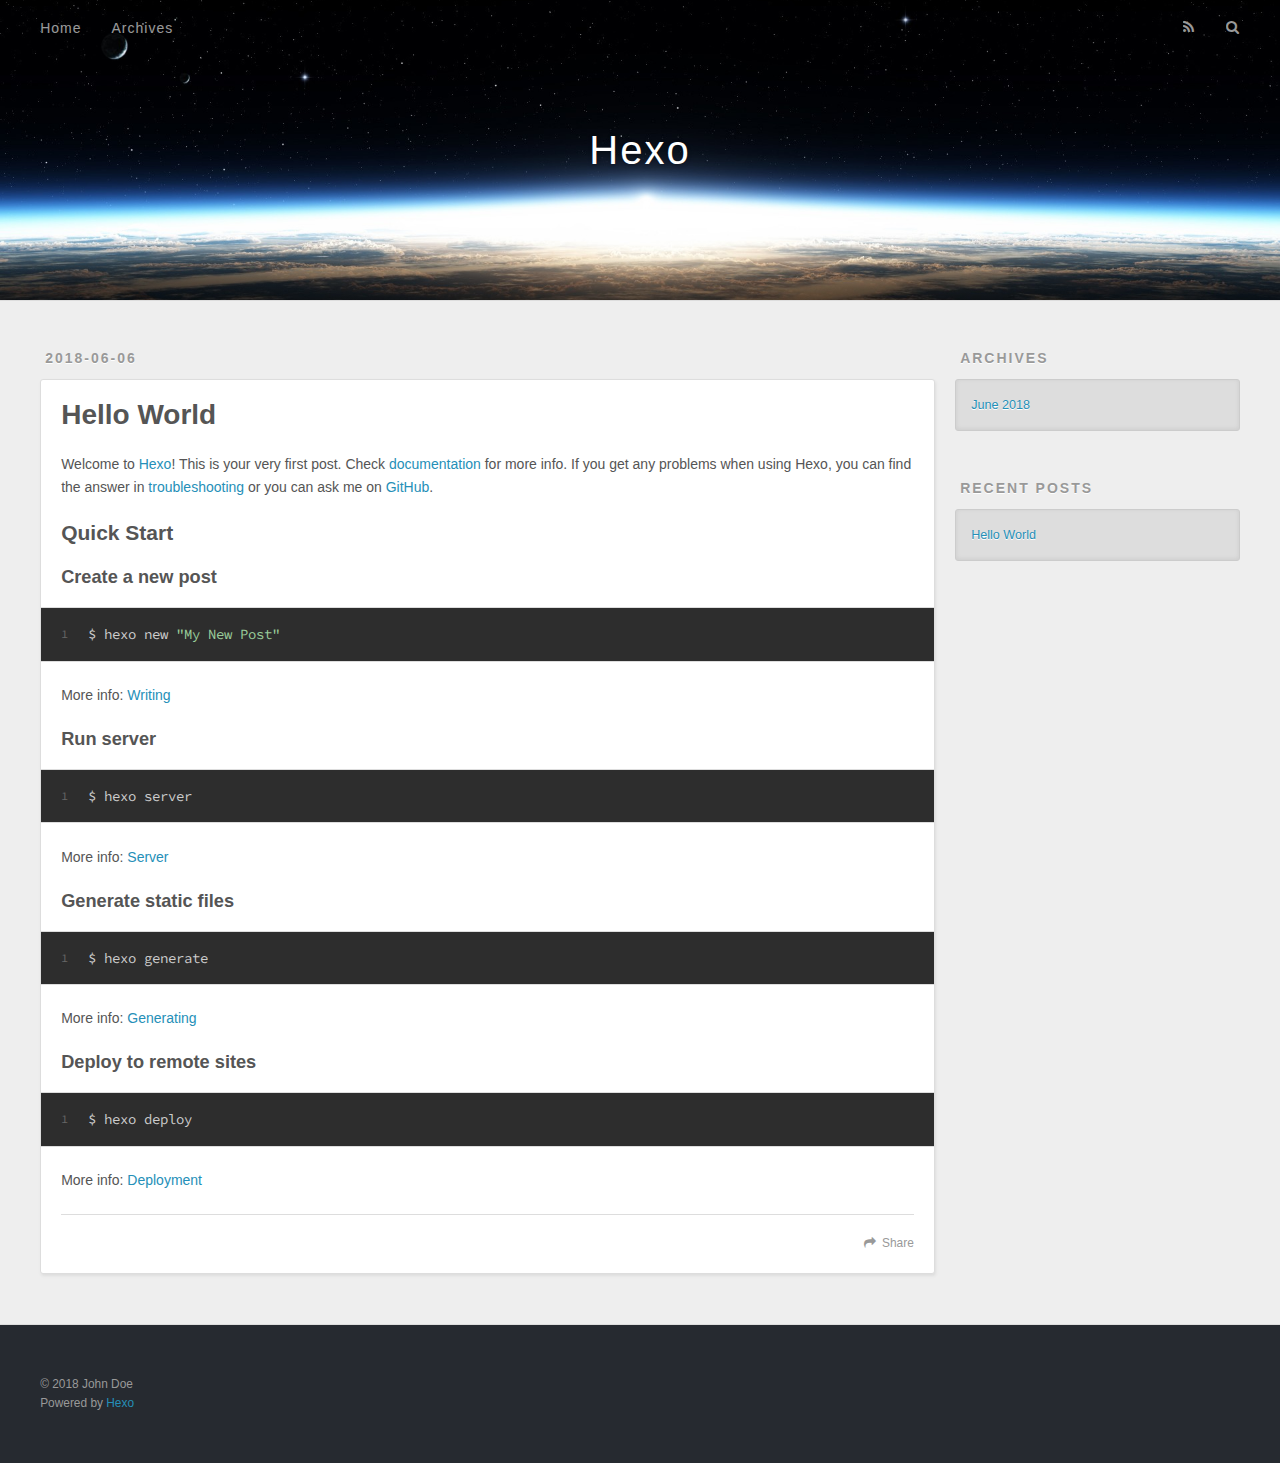
==== index.html @ 7f2c2af8 "Site updated: 2018-06-06 21:54:25" ====
<!DOCTYPE html>
<html>
<head>
  <meta charset="utf-8">
  

  
  <title>Hexo</title>
  <meta name="viewport" content="width=device-width, initial-scale=1, maximum-scale=1">
  <meta property="og:type" content="website">
<meta property="og:title" content="Hexo">
<meta property="og:url" content="http://yoursite.com/index.html">
<meta property="og:site_name" content="Hexo">
<meta property="og:locale" content="default">
<meta name="twitter:card" content="summary">
<meta name="twitter:title" content="Hexo">
  
    <link rel="alternate" href="/atom.xml" title="Hexo" type="application/atom+xml">
  
  
    <link rel="icon" href="/favicon.png">
  
  
    <link href="//fonts.googleapis.com/css?family=Source+Code+Pro" rel="stylesheet" type="text/css">
  
  <link rel="stylesheet" href="/css/style.css">
</head>

<body>
  <div id="container">
    <div id="wrap">
      <header id="header">
  <div id="banner"></div>
  <div id="header-outer" class="outer">
    <div id="header-title" class="inner">
      <h1 id="logo-wrap">
        <a href="/" id="logo">Hexo</a>
      </h1>
      
    </div>
    <div id="header-inner" class="inner">
      <nav id="main-nav">
        <a id="main-nav-toggle" class="nav-icon"></a>
        
          <a class="main-nav-link" href="/">Home</a>
        
          <a class="main-nav-link" href="/archives">Archives</a>
        
      </nav>
      <nav id="sub-nav">
        
          <a id="nav-rss-link" class="nav-icon" href="/atom.xml" title="RSS Feed"></a>
        
        <a id="nav-search-btn" class="nav-icon" title="Search"></a>
      </nav>
      <div id="search-form-wrap">
        <form action="//google.com/search" method="get" accept-charset="UTF-8" class="search-form"><input type="search" name="q" class="search-form-input" placeholder="Search"><button type="submit" class="search-form-submit">&#xF002;</button><input type="hidden" name="sitesearch" value="http://yoursite.com"></form>
      </div>
    </div>
  </div>
</header>
      <div class="outer">
        <section id="main">
  
    <article id="post-hello-world" class="article article-type-post" itemscope itemprop="blogPost">
  <div class="article-meta">
    <a href="/2018/06/06/hello-world/" class="article-date">
  <time datetime="2018-06-06T12:05:52.194Z" itemprop="datePublished">2018-06-06</time>
</a>
    
  </div>
  <div class="article-inner">
    
    
      <header class="article-header">
        
  
    <h1 itemprop="name">
      <a class="article-title" href="/2018/06/06/hello-world/">Hello World</a>
    </h1>
  

      </header>
    
    <div class="article-entry" itemprop="articleBody">
      
        <p>Welcome to <a href="https://hexo.io/" target="_blank" rel="noopener">Hexo</a>! This is your very first post. Check <a href="https://hexo.io/docs/" target="_blank" rel="noopener">documentation</a> for more info. If you get any problems when using Hexo, you can find the answer in <a href="https://hexo.io/docs/troubleshooting.html" target="_blank" rel="noopener">troubleshooting</a> or you can ask me on <a href="https://github.com/hexojs/hexo/issues" target="_blank" rel="noopener">GitHub</a>.</p>
<h2 id="Quick-Start"><a href="#Quick-Start" class="headerlink" title="Quick Start"></a>Quick Start</h2><h3 id="Create-a-new-post"><a href="#Create-a-new-post" class="headerlink" title="Create a new post"></a>Create a new post</h3><figure class="highlight bash"><table><tr><td class="gutter"><pre><span class="line">1</span><br></pre></td><td class="code"><pre><span class="line">$ hexo new <span class="string">"My New Post"</span></span><br></pre></td></tr></table></figure>
<p>More info: <a href="https://hexo.io/docs/writing.html" target="_blank" rel="noopener">Writing</a></p>
<h3 id="Run-server"><a href="#Run-server" class="headerlink" title="Run server"></a>Run server</h3><figure class="highlight bash"><table><tr><td class="gutter"><pre><span class="line">1</span><br></pre></td><td class="code"><pre><span class="line">$ hexo server</span><br></pre></td></tr></table></figure>
<p>More info: <a href="https://hexo.io/docs/server.html" target="_blank" rel="noopener">Server</a></p>
<h3 id="Generate-static-files"><a href="#Generate-static-files" class="headerlink" title="Generate static files"></a>Generate static files</h3><figure class="highlight bash"><table><tr><td class="gutter"><pre><span class="line">1</span><br></pre></td><td class="code"><pre><span class="line">$ hexo generate</span><br></pre></td></tr></table></figure>
<p>More info: <a href="https://hexo.io/docs/generating.html" target="_blank" rel="noopener">Generating</a></p>
<h3 id="Deploy-to-remote-sites"><a href="#Deploy-to-remote-sites" class="headerlink" title="Deploy to remote sites"></a>Deploy to remote sites</h3><figure class="highlight bash"><table><tr><td class="gutter"><pre><span class="line">1</span><br></pre></td><td class="code"><pre><span class="line">$ hexo deploy</span><br></pre></td></tr></table></figure>
<p>More info: <a href="https://hexo.io/docs/deployment.html" target="_blank" rel="noopener">Deployment</a></p>

      
    </div>
    <footer class="article-footer">
      <a data-url="http://yoursite.com/2018/06/06/hello-world/" data-id="cji36cm100000dwvizi2bdu7g" class="article-share-link">Share</a>
      
      
    </footer>
  </div>
  
</article>


  


</section>
        
          <aside id="sidebar">
  
    

  
    

  
    
  
    
  <div class="widget-wrap">
    <h3 class="widget-title">Archives</h3>
    <div class="widget">
      <ul class="archive-list"><li class="archive-list-item"><a class="archive-list-link" href="/archives/2018/06/">June 2018</a></li></ul>
    </div>
  </div>


  
    
  <div class="widget-wrap">
    <h3 class="widget-title">Recent Posts</h3>
    <div class="widget">
      <ul>
        
          <li>
            <a href="/2018/06/06/hello-world/">Hello World</a>
          </li>
        
      </ul>
    </div>
  </div>

  
</aside>
        
      </div>
      <footer id="footer">
  
  <div class="outer">
    <div id="footer-info" class="inner">
      &copy; 2018 John Doe<br>
      Powered by <a href="http://hexo.io/" target="_blank">Hexo</a>
    </div>
  </div>
</footer>
    </div>
    <nav id="mobile-nav">
  
    <a href="/" class="mobile-nav-link">Home</a>
  
    <a href="/archives" class="mobile-nav-link">Archives</a>
  
</nav>
    

<script src="//ajax.googleapis.com/ajax/libs/jquery/2.0.3/jquery.min.js"></script>


  <link rel="stylesheet" href="/fancybox/jquery.fancybox.css">
  <script src="/fancybox/jquery.fancybox.pack.js"></script>


<script src="/js/script.js"></script>



  </div>
</body>
</html>
---- css/style.css ----
body {
  width: 100%;
}
body:before,
body:after {
  content: "";
  display: table;
}
body:after {
  clear: both;
}
html,
body,
div,
span,
applet,
object,
iframe,
h1,
h2,
h3,
h4,
h5,
h6,
p,
blockquote,
pre,
a,
abbr,
acronym,
address,
big,
cite,
code,
del,
dfn,
em,
img,
ins,
kbd,
q,
s,
samp,
small,
strike,
strong,
sub,
sup,
tt,
var,
dl,
dt,
dd,
ol,
ul,
li,
fieldset,
form,
label,
legend,
table,
caption,
tbody,
tfoot,
thead,
tr,
th,
td {
  margin: 0;
  padding: 0;
  border: 0;
  outline: 0;
  font-weight: inherit;
  font-style: inherit;
  font-family: inherit;
  font-size: 100%;
  vertical-align: baseline;
}
body {
  line-height: 1;
  color: #000;
  background: #fff;
}
ol,
ul {
  list-style: none;
}
table {
  border-collapse: separate;
  border-spacing: 0;
  vertical-align: middle;
}
caption,
th,
td {
  text-align: left;
  font-weight: normal;
  vertical-align: middle;
}
a img {
  border: none;
}
input,
button {
  margin: 0;
  padding: 0;
}
input::-moz-focus-inner,
button::-moz-focus-inner {
  border: 0;
  padding: 0;
}
@font-face {
  font-family: FontAwesome;
  font-style: normal;
  font-weight: normal;
  src: url("fonts/fontawesome-webfont.eot?v=#4.0.3");
  src: url("fonts/fontawesome-webfont.eot?#iefix&v=#4.0.3") format("embedded-opentype"), url("fonts/fontawesome-webfont.woff?v=#4.0.3") format("woff"), url("fonts/fontawesome-webfont.ttf?v=#4.0.3") format("truetype"), url("fonts/fontawesome-webfont.svg#fontawesomeregular?v=#4.0.3") format("svg");
}
html,
body,
#container {
  height: 100%;
}
body {
  background: #eee;
  font: 14px -apple-system, BlinkMacSystemFont, "Segoe UI", "Roboto", "Oxygen", "Ubuntu", "Cantarell", "Fira Sans", "Droid Sans", "Helvetica Neue", sans-serif;
  -webkit-text-size-adjust: 100%;
}
.outer {
  max-width: 1220px;
  margin: 0 auto;
  padding: 0 20px;
}
.outer:before,
.outer:after {
  content: "";
  display: table;
}
.outer:after {
  clear: both;
}
.inner {
  display: inline;
  float: left;
  width: 98.3333333333333%;
  margin: 0 0.8333333333333%;
}
.left,
.alignleft {
  float: left;
}
.right,
.alignright {
  float: right;
}
.clear {
  clear: both;
}
#container {
  position: relative;
}
.mobile-nav-on {
  overflow: hidden;
}
#wrap {
  height: 100%;
  width: 100%;
  position: absolute;
  top: 0;
  left: 0;
  -webkit-transition: 0.2s ease-out;
  -moz-transition: 0.2s ease-out;
  -ms-transition: 0.2s ease-out;
  transition: 0.2s ease-out;
  z-index: 1;
  background: #eee;
}
.mobile-nav-on #wrap {
  left: 280px;
}
@media screen and (min-width: 768px) {
  #main {
    display: inline;
    float: left;
    width: 73.3333333333333%;
    margin: 0 0.8333333333333%;
  }
}
.article-date,
.article-category-link,
.archive-year,
.widget-title {
  text-decoration: none;
  text-transform: uppercase;
  letter-spacing: 2px;
  color: #999;
  margin-bottom: 1em;
  margin-left: 5px;
  line-height: 1em;
  text-shadow: 0 1px #fff;
  font-weight: bold;
}
.article-inner,
.archive-article-inner {
  background: #fff;
  -webkit-box-shadow: 1px 2px 3px #ddd;
  box-shadow: 1px 2px 3px #ddd;
  border: 1px solid #ddd;
  border-radius: 3px;
}
.article-entry h1,
.widget h1 {
  font-size: 2em;
}
.article-entry h2,
.widget h2 {
  font-size: 1.5em;
}
.article-entry h3,
.widget h3 {
  font-size: 1.3em;
}
.article-entry h4,
.widget h4 {
  font-size: 1.2em;
}
.article-entry h5,
.widget h5 {
  font-size: 1em;
}
.article-entry h6,
.widget h6 {
  font-size: 1em;
  color: #999;
}
.article-entry hr,
.widget hr {
  border: 1px dashed #ddd;
}
.article-entry strong,
.widget strong {
  font-weight: bold;
}
.article-entry em,
.widget em,
.article-entry cite,
.widget cite {
  font-style: italic;
}
.article-entry sup,
.widget sup,
.article-entry sub,
.widget sub {
  font-size: 0.75em;
  line-height: 0;
  position: relative;
  vertical-align: baseline;
}
.article-entry sup,
.widget sup {
  top: -0.5em;
}
.article-entry sub,
.widget sub {
  bottom: -0.2em;
}
.article-entry small,
.widget small {
  font-size: 0.85em;
}
.article-entry acronym,
.widget acronym,
.article-entry abbr,
.widget abbr {
  border-bottom: 1px dotted;
}
.article-entry ul,
.widget ul,
.article-entry ol,
.widget ol,
.article-entry dl,
.widget dl {
  margin: 0 20px;
  line-height: 1.6em;
}
.article-entry ul ul,
.widget ul ul,
.article-entry ol ul,
.widget ol ul,
.article-entry ul ol,
.widget ul ol,
.article-entry ol ol,
.widget ol ol {
  margin-top: 0;
  margin-bottom: 0;
}
.article-entry ul,
.widget ul {
  list-style: disc;
}
.article-entry ol,
.widget ol {
  list-style: decimal;
}
.article-entry dt,
.widget dt {
  font-weight: bold;
}
#header {
  height: 300px;
  position: relative;
  border-bottom: 1px solid #ddd;
}
#header:before,
#header:after {
  content: "";
  position: absolute;
  left: 0;
  right: 0;
  height: 40px;
}
#header:before {
  top: 0;
  background: -webkit-linear-gradient(rgba(0,0,0,0.2), transparent);
  background: -moz-linear-gradient(rgba(0,0,0,0.2), transparent);
  background: -ms-linear-gradient(rgba(0,0,0,0.2), transparent);
  background: linear-gradient(rgba(0,0,0,0.2), transparent);
}
#header:after {
  bottom: 0;
  background: -webkit-linear-gradient(transparent, rgba(0,0,0,0.2));
  background: -moz-linear-gradient(transparent, rgba(0,0,0,0.2));
  background: -ms-linear-gradient(transparent, rgba(0,0,0,0.2));
  background: linear-gradient(transparent, rgba(0,0,0,0.2));
}
#header-outer {
  height: 100%;
  position: relative;
}
#header-inner {
  position: relative;
  overflow: hidden;
}
#banner {
  position: absolute;
  top: 0;
  left: 0;
  width: 100%;
  height: 100%;
  background: url("images/banner.jpg") center #000;
  -webkit-background-size: cover;
  -moz-background-size: cover;
  background-size: cover;
  z-index: -1;
}
#header-title {
  text-align: center;
  height: 40px;
  position: absolute;
  top: 50%;
  left: 0;
  margin-top: -20px;
}
#logo,
#subtitle {
  text-decoration: none;
  color: #fff;
  font-weight: 300;
  text-shadow: 0 1px 4px rgba(0,0,0,0.3);
}
#logo {
  font-size: 40px;
  line-height: 40px;
  letter-spacing: 2px;
}
#subtitle {
  font-size: 16px;
  line-height: 16px;
  letter-spacing: 1px;
}
#subtitle-wrap {
  margin-top: 16px;
}
#main-nav {
  float: left;
  margin-left: -15px;
}
.nav-icon,
.main-nav-link {
  float: left;
  color: #fff;
  opacity: 0.6;
  text-decoration: none;
  text-shadow: 0 1px rgba(0,0,0,0.2);
  -webkit-transition: opacity 0.2s;
  -moz-transition: opacity 0.2s;
  -ms-transition: opacity 0.2s;
  transition: opacity 0.2s;
  display: block;
  padding: 20px 15px;
}
.nav-icon:hover,
.main-nav-link:hover {
  opacity: 1;
}
.nav-icon {
  font-family: FontAwesome;
  text-align: center;
  font-size: 14px;
  width: 14px;
  height: 14px;
  padding: 20px 15px;
  position: relative;
  cursor: pointer;
}
.main-nav-link {
  font-weight: 300;
  letter-spacing: 1px;
}
@media screen and (max-width: 479px) {
  .main-nav-link {
    display: none;
  }
}
#main-nav-toggle {
  display: none;
}
#main-nav-toggle:before {
  content: "\f0c9";
}
@media screen and (max-width: 479px) {
  #main-nav-toggle {
    display: block;
  }
}
#sub-nav {
  float: right;
  margin-right: -15px;
}
#nav-rss-link:before {
  content: "\f09e";
}
#nav-search-btn:before {
  content: "\f002";
}
#search-form-wrap {
  position: absolute;
  top: 15px;
  width: 150px;
  height: 30px;
  right: -150px;
  opacity: 0;
  -webkit-transition: 0.2s ease-out;
  -moz-transition: 0.2s ease-out;
  -ms-transition: 0.2s ease-out;
  transition: 0.2s ease-out;
}
#search-form-wrap.on {
  opacity: 1;
  right: 0;
}
@media screen and (max-width: 479px) {
  #search-form-wrap {
    width: 100%;
    right: -100%;
  }
}
.search-form {
  position: absolute;
  top: 0;
  left: 0;
  right: 0;
  background: #fff;
  padding: 5px 15px;
  border-radius: 15px;
  -webkit-box-shadow: 0 0 10px rgba(0,0,0,0.3);
  box-shadow: 0 0 10px rgba(0,0,0,0.3);
}
.search-form-input {
  border: none;
  background: none;
  color: #555;
  width: 100%;
  font: 13px -apple-system, BlinkMacSystemFont, "Segoe UI", "Roboto", "Oxygen", "Ubuntu", "Cantarell", "Fira Sans", "Droid Sans", "Helvetica Neue", sans-serif;
  outline: none;
}
.search-form-input::-webkit-search-results-decoration,
.search-form-input::-webkit-search-cancel-button {
  -webkit-appearance: none;
}
.search-form-submit {
  position: absolute;
  top: 50%;
  right: 10px;
  margin-top: -7px;
  font: 13px FontAwesome;
  border: none;
  background: none;
  color: #bbb;
  cursor: pointer;
}
.search-form-submit:hover,
.search-form-submit:focus {
  color: #777;
}
.article {
  margin: 50px 0;
}
.article-inner {
  overflow: hidden;
}
.article-meta:before,
.article-meta:after {
  content: "";
  display: table;
}
.article-meta:after {
  clear: both;
}
.article-date {
  float: left;
}
.article-category {
  float: left;
  line-height: 1em;
  color: #ccc;
  text-shadow: 0 1px #fff;
  margin-left: 8px;
}
.article-category:before {
  content: "\2022";
}
.article-category-link {
  margin: 0 12px 1em;
}
.article-header {
  padding: 20px 20px 0;
}
.article-title {
  text-decoration: none;
  font-size: 2em;
  font-weight: bold;
  color: #555;
  line-height: 1.1em;
  -webkit-transition: color 0.2s;
  -moz-transition: color 0.2s;
  -ms-transition: color 0.2s;
  transition: color 0.2s;
}
a.article-title:hover {
  color: #258fb8;
}
.article-entry {
  color: #555;
  padding: 0 20px;
}
.article-entry:before,
.article-entry:after {
  content: "";
  display: table;
}
.article-entry:after {
  clear: both;
}
.article-entry p,
.article-entry table {
  line-height: 1.6em;
  margin: 1.6em 0;
}
.article-entry h1,
.article-entry h2,
.article-entry h3,
.article-entry h4,
.article-entry h5,
.article-entry h6 {
  font-weight: bold;
}
.article-entry h1,
.article-entry h2,
.article-entry h3,
.article-entry h4,
.article-entry h5,
.article-entry h6 {
  line-height: 1.1em;
  margin: 1.1em 0;
}
.article-entry a {
  color: #258fb8;
  text-decoration: none;
}
.article-entry a:hover {
  text-decoration: underline;
}
.article-entry ul,
.article-entry ol,
.article-entry dl {
  margin-top: 1.6em;
  margin-bottom: 1.6em;
}
.article-entry img,
.article-entry video {
  max-width: 100%;
  height: auto;
  display: block;
  margin: auto;
}
.article-entry iframe {
  border: none;
}
.article-entry table {
  width: 100%;
  border-collapse: collapse;
  border-spacing: 0;
}
.article-entry th {
  font-weight: bold;
  border-bottom: 3px solid #ddd;
  padding-bottom: 0.5em;
}
.article-entry td {
  border-bottom: 1px solid #ddd;
  padding: 10px 0;
}
.article-entry blockquote {
  font-family: Georgia, "Times New Roman", serif;
  font-size: 1.4em;
  margin: 1.6em 20px;
  text-align: center;
}
.article-entry blockquote footer {
  font-size: 14px;
  margin: 1.6em 0;
  font-family: -apple-system, BlinkMacSystemFont, "Segoe UI", "Roboto", "Oxygen", "Ubuntu", "Cantarell", "Fira Sans", "Droid Sans", "Helvetica Neue", sans-serif;
}
.article-entry blockquote footer cite:before {
  content: "—";
  padding: 0 0.5em;
}
.article-entry .pullquote {
  text-align: left;
  width: 45%;
  margin: 0;
}
.article-entry .pullquote.left {
  margin-left: 0.5em;
  margin-right: 1em;
}
.article-entry .pullquote.right {
  margin-right: 0.5em;
  margin-left: 1em;
}
.article-entry .caption {
  color: #999;
  display: block;
  font-size: 0.9em;
  margin-top: 0.5em;
  position: relative;
  text-align: center;
}
.article-entry .video-container {
  position: relative;
  padding-top: 56.25%;
  height: 0;
  overflow: hidden;
}
.article-entry .video-container iframe,
.article-entry .video-container object,
.article-entry .video-container embed {
  position: absolute;
  top: 0;
  left: 0;
  width: 100%;
  height: 100%;
  margin-top: 0;
}
.article-more-link a {
  display: inline-block;
  line-height: 1em;
  padding: 6px 15px;
  border-radius: 15px;
  background: #eee;
  color: #999;
  text-shadow: 0 1px #fff;
  text-decoration: none;
}
.article-more-link a:hover {
  background: #258fb8;
  color: #fff;
  text-decoration: none;
  text-shadow: 0 1px #1e7293;
}
.article-footer {
  font-size: 0.85em;
  line-height: 1.6em;
  border-top: 1px solid #ddd;
  padding-top: 1.6em;
  margin: 0 20px 20px;
}
.article-footer:before,
.article-footer:after {
  content: "";
  display: table;
}
.article-footer:after {
  clear: both;
}
.article-footer a {
  color: #999;
  text-decoration: none;
}
.article-footer a:hover {
  color: #555;
}
.article-tag-list-item {
  float: left;
  margin-right: 10px;
}
.article-tag-list-link:before {
  content: "#";
}
.article-comment-link {
  float: right;
}
.article-comment-link:before {
  content: "\f075";
  font-family: FontAwesome;
  padding-right: 8px;
}
.article-share-link {
  cursor: pointer;
  float: right;
  margin-left: 20px;
}
.article-share-link:before {
  content: "\f064";
  font-family: FontAwesome;
  padding-right: 6px;
}
#article-nav {
  position: relative;
}
#article-nav:before,
#article-nav:after {
  content: "";
  display: table;
}
#article-nav:after {
  clear: both;
}
@media screen and (min-width: 768px) {
  #article-nav {
    margin: 50px 0;
  }
  #article-nav:before {
    width: 8px;
    height: 8px;
    position: absolute;
    top: 50%;
    left: 50%;
    margin-top: -4px;
    margin-left: -4px;
    content: "";
    border-radius: 50%;
    background: #ddd;
    -webkit-box-shadow: 0 1px 2px #fff;
    box-shadow: 0 1px 2px #fff;
  }
}
.article-nav-link-wrap {
  text-decoration: none;
  text-shadow: 0 1px #fff;
  color: #999;
  -webkit-box-sizing: border-box;
  -moz-box-sizing: border-box;
  box-sizing: border-box;
  margin-top: 50px;
  text-align: center;
  display: block;
}
.article-nav-link-wrap:hover {
  color: #555;
}
@media screen and (min-width: 768px) {
  .article-nav-link-wrap {
    width: 50%;
    margin-top: 0;
  }
}
@media screen and (min-width: 768px) {
  #article-nav-newer {
    float: left;
    text-align: right;
    padding-right: 20px;
  }
}
@media screen and (min-width: 768px) {
  #article-nav-older {
    float: right;
    text-align: left;
    padding-left: 20px;
  }
}
.article-nav-caption {
  text-transform: uppercase;
  letter-spacing: 2px;
  color: #ddd;
  line-height: 1em;
  font-weight: bold;
}
#article-nav-newer .article-nav-caption {
  margin-right: -2px;
}
.article-nav-title {
  font-size: 0.85em;
  line-height: 1.6em;
  margin-top: 0.5em;
}
.article-share-box {
  position: absolute;
  display: none;
  background: #fff;
  -webkit-box-shadow: 1px 2px 10px rgba(0,0,0,0.2);
  box-shadow: 1px 2px 10px rgba(0,0,0,0.2);
  border-radius: 3px;
  margin-left: -145px;
  overflow: hidden;
  z-index: 1;
}
.article-share-box.on {
  display: block;
}
.article-share-input {
  width: 100%;
  background: none;
  -webkit-box-sizing: border-box;
  -moz-box-sizing: border-box;
  box-sizing: border-box;
  font: 14px -apple-system, BlinkMacSystemFont, "Segoe UI", "Roboto", "Oxygen", "Ubuntu", "Cantarell", "Fira Sans", "Droid Sans", "Helvetica Neue", sans-serif;
  padding: 0 15px;
  color: #555;
  outline: none;
  border: 1px solid #ddd;
  border-radius: 3px 3px 0 0;
  height: 36px;
  line-height: 36px;
}
.article-share-links {
  background: #eee;
}
.article-share-links:before,
.article-share-links:after {
  content: "";
  display: table;
}
.article-share-links:after {
  clear: both;
}
.article-share-twitter,
.article-share-facebook,
.article-share-pinterest,
.article-share-google {
  width: 50px;
  height: 36px;
  display: block;
  float: left;
  position: relative;
  color: #999;
  text-shadow: 0 1px #fff;
}
.article-share-twitter:before,
.article-share-facebook:before,
.article-share-pinterest:before,
.article-share-google:before {
  font-size: 20px;
  font-family: FontAwesome;
  width: 20px;
  height: 20px;
  position: absolute;
  top: 50%;
  left: 50%;
  margin-top: -10px;
  margin-left: -10px;
  text-align: center;
}
.article-share-twitter:hover,
.article-share-facebook:hover,
.article-share-pinterest:hover,
.article-share-google:hover {
  color: #fff;
}
.article-share-twitter:before {
  content: "\f099";
}
.article-share-twitter:hover {
  background: #00aced;
  text-shadow: 0 1px #008abe;
}
.article-share-facebook:before {
  content: "\f09a";
}
.article-share-facebook:hover {
  background: #3b5998;
  text-shadow: 0 1px #2f477a;
}
.article-share-pinterest:before {
  content: "\f0d2";
}
.article-share-pinterest:hover {
  background: #cb2027;
  text-shadow: 0 1px #a21a1f;
}
.article-share-google:before {
  content: "\f0d5";
}
.article-share-google:hover {
  background: #dd4b39;
  text-shadow: 0 1px #be3221;
}
.article-gallery {
  background: #000;
  position: relative;
}
.article-gallery-photos {
  position: relative;
  overflow: hidden;
}
.article-gallery-img {
  display: none;
  max-width: 100%;
}
.article-gallery-img:first-child {
  display: block;
}
.article-gallery-img.loaded {
  position: absolute;
  display: block;
}
.article-gallery-img img {
  display: block;
  max-width: 100%;
  margin: 0 auto;
}
#comments {
  background: #fff;
  -webkit-box-shadow: 1px 2px 3px #ddd;
  box-shadow: 1px 2px 3px #ddd;
  padding: 20px;
  border: 1px solid #ddd;
  border-radius: 3px;
  margin: 50px 0;
}
#comments a {
  color: #258fb8;
}
.archives-wrap {
  margin: 50px 0;
}
.archives:before,
.archives:after {
  content: "";
  display: table;
}
.archives:after {
  clear: both;
}
.archive-year-wrap {
  margin-bottom: 1em;
}
.archives {
  -webkit-column-gap: 10px;
  -moz-column-gap: 10px;
  column-gap: 10px;
}
@media screen and (min-width: 480px) and (max-width: 767px) {
  .archives {
    -webkit-column-count: 2;
    -moz-column-count: 2;
    column-count: 2;
  }
}
@media screen and (min-width: 768px) {
  .archives {
    -webkit-column-count: 3;
    -moz-column-count: 3;
    column-count: 3;
  }
}
.archive-article {
  -webkit-column-break-inside: avoid;
  page-break-inside: avoid;
  overflow: hidden;
  break-inside: avoid-column;
}
.archive-article-inner {
  padding: 10px;
  margin-bottom: 15px;
}
.archive-article-title {
  text-decoration: none;
  font-weight: bold;
  color: #555;
  -webkit-transition: color 0.2s;
  -moz-transition: color 0.2s;
  -ms-transition: color 0.2s;
  transition: color 0.2s;
  line-height: 1.6em;
}
.archive-article-title:hover {
  color: #258fb8;
}
.archive-article-footer {
  margin-top: 1em;
}
.archive-article-date {
  color: #999;
  text-decoration: none;
  font-size: 0.85em;
  line-height: 1em;
  margin-bottom: 0.5em;
  display: block;
}
#page-nav {
  margin: 50px auto;
  background: #fff;
  -webkit-box-shadow: 1px 2px 3px #ddd;
  box-shadow: 1px 2px 3px #ddd;
  border: 1px solid #ddd;
  border-radius: 3px;
  text-align: center;
  color: #999;
  overflow: hidden;
}
#page-nav:before,
#page-nav:after {
  content: "";
  display: table;
}
#page-nav:after {
  clear: both;
}
#page-nav a,
#page-nav span {
  padding: 10px 20px;
  line-height: 1;
  height: 2ex;
}
#page-nav a {
  color: #999;
  text-decoration: none;
}
#page-nav a:hover {
  background: #999;
  color: #fff;
}
#page-nav .prev {
  float: left;
}
#page-nav .next {
  float: right;
}
#page-nav .page-number {
  display: inline-block;
}
@media screen and (max-width: 479px) {
  #page-nav .page-number {
    display: none;
  }
}
#page-nav .current {
  color: #555;
  font-weight: bold;
}
#page-nav .space {
  color: #ddd;
}
#footer {
  background: #262a30;
  padding: 50px 0;
  border-top: 1px solid #ddd;
  color: #999;
}
#footer a {
  color: #258fb8;
  text-decoration: none;
}
#footer a:hover {
  text-decoration: underline;
}
#footer-info {
  line-height: 1.6em;
  font-size: 0.85em;
}
.article-entry pre,
.article-entry .highlight {
  background: #2d2d2d;
  margin: 0 -20px;
  padding: 15px 20px;
  border-style: solid;
  border-color: #ddd;
  border-width: 1px 0;
  overflow: auto;
  color: #ccc;
  line-height: 22.400000000000002px;
}
.article-entry .highlight .gutter pre,
.article-entry .gist .gist-file .gist-data .line-numbers {
  color: #666;
  font-size: 0.85em;
}
.article-entry pre,
.article-entry code {
  font-family: "Source Code Pro", Consolas, Monaco, Menlo, Consolas, monospace;
}
.article-entry code {
  background: #eee;
  text-shadow: 0 1px #fff;
  padding: 0 0.3em;
}
.article-entry pre code {
  background: none;
  text-shadow: none;
  padding: 0;
}
.article-entry .highlight pre {
  border: none;
  margin: 0;
  padding: 0;
}
.article-entry .highlight table {
  margin: 0;
  width: auto;
}
.article-entry .highlight td {
  border: none;
  padding: 0;
}
.article-entry .highlight figcaption {
  font-size: 0.85em;
  color: #999;
  line-height: 1em;
  margin-bottom: 1em;
}
.article-entry .highlight figcaption:before,
.article-entry .highlight figcaption:after {
  content: "";
  display: table;
}
.article-entry .highlight figcaption:after {
  clear: both;
}
.article-entry .highlight figcaption a {
  float: right;
}
.article-entry .highlight .gutter pre {
  text-align: right;
  padding-right: 20px;
}
.article-entry .highlight .line {
  height: 22.400000000000002px;
}
.article-entry .highlight .line.marked {
  background: #515151;
}
.article-entry .gist {
  margin: 0 -20px;
  border-style: solid;
  border-color: #ddd;
  border-width: 1px 0;
  background: #2d2d2d;
  padding: 15px 20px 15px 0;
}
.article-entry .gist .gist-file {
  border: none;
  font-family: "Source Code Pro", Consolas, Monaco, Menlo, Consolas, monospace;
  margin: 0;
}
.article-entry .gist .gist-file .gist-data {
  background: none;
  border: none;
}
.article-entry .gist .gist-file .gist-data .line-numbers {
  background: none;
  border: none;
  padding: 0 20px 0 0;
}
.article-entry .gist .gist-file .gist-data .line-data {
  padding: 0 !important;
}
.article-entry .gist .gist-file .highlight {
  margin: 0;
  padding: 0;
  border: none;
}
.article-entry .gist .gist-file .gist-meta {
  background: #2d2d2d;
  color: #999;
  font: 0.85em -apple-system, BlinkMacSystemFont, "Segoe UI", "Roboto", "Oxygen", "Ubuntu", "Cantarell", "Fira Sans", "Droid Sans", "Helvetica Neue", sans-serif;
  text-shadow: 0 0;
  padding: 0;
  margin-top: 1em;
  margin-left: 20px;
}
.article-entry .gist .gist-file .gist-meta a {
  color: #258fb8;
  font-weight: normal;
}
.article-entry .gist .gist-file .gist-meta a:hover {
  text-decoration: underline;
}
pre .comment,
pre .title {
  color: #999;
}
pre .variable,
pre .attribute,
pre .tag,
pre .regexp,
pre .ruby .constant,
pre .xml .tag .title,
pre .xml .pi,
pre .xml .doctype,
pre .html .doctype,
pre .css .id,
pre .css .class,
pre .css .pseudo {
  color: #f2777a;
}
pre .number,
pre .preprocessor,
pre .built_in,
pre .literal,
pre .params,
pre .constant {
  color: #f99157;
}
pre .class,
pre .ruby .class .title,
pre .css .rules .attribute {
  color: #9c9;
}
pre .string,
pre .value,
pre .inheritance,
pre .header,
pre .ruby .symbol,
pre .xml .cdata {
  color: #9c9;
}
pre .css .hexcolor {
  color: #6cc;
}
pre .function,
pre .python .decorator,
pre .python .title,
pre .ruby .function .title,
pre .ruby .title .keyword,
pre .perl .sub,
pre .javascript .title,
pre .coffeescript .title {
  color: #69c;
}
pre .keyword,
pre .javascript .function {
  color: #c9c;
}
@media screen and (max-width: 479px) {
  #mobile-nav {
    position: absolute;
    top: 0;
    left: 0;
    width: 280px;
    height: 100%;
    background: #191919;
    border-right: 1px solid #fff;
  }
}
@media screen and (max-width: 479px) {
  .mobile-nav-link {
    display: block;
    color: #999;
    text-decoration: none;
    padding: 15px 20px;
    font-weight: bold;
  }
  .mobile-nav-link:hover {
    color: #fff;
  }
}
@media screen and (min-width: 768px) {
  #sidebar {
    display: inline;
    float: left;
    width: 23.3333333333333%;
    margin: 0 0.8333333333333%;
  }
}
.widget-wrap {
  margin: 50px 0;
}
.widget {
  color: #777;
  text-shadow: 0 1px #fff;
  background: #ddd;
  -webkit-box-shadow: 0 -1px 4px #ccc inset;
  box-shadow: 0 -1px 4px #ccc inset;
  border: 1px solid #ccc;
  padding: 15px;
  border-radius: 3px;
}
.widget a {
  color: #258fb8;
  text-decoration: none;
}
.widget a:hover {
  text-decoration: underline;
}
.widget ul ul,
.widget ol ul,
.widget dl ul,
.widget ul ol,
.widget ol ol,
.widget dl ol,
.widget ul dl,
.widget ol dl,
.widget dl dl {
  margin-left: 15px;
  list-style: disc;
}
.widget {
  line-height: 1.6em;
  word-wrap: break-word;
  font-size: 0.9em;
}
.widget ul,
.widget ol {
  list-style: none;
  margin: 0;
}
.widget ul ul,
.widget ol ul,
.widget ul ol,
.widget ol ol {
  margin: 0 20px;
}
.widget ul ul,
.widget ol ul {
  list-style: disc;
}
.widget ul ol,
.widget ol ol {
  list-style: decimal;
}
.category-list-count,
.tag-list-count,
.archive-list-count {
  padding-left: 5px;
  color: #999;
  font-size: 0.85em;
}
.category-list-count:before,
.tag-list-count:before,
.archive-list-count:before {
  content: "(";
}
.category-list-count:after,
.tag-list-count:after,
.archive-list-count:after {
  content: ")";
}
.tagcloud a {
  margin-right: 5px;
  display: inline-block;
}
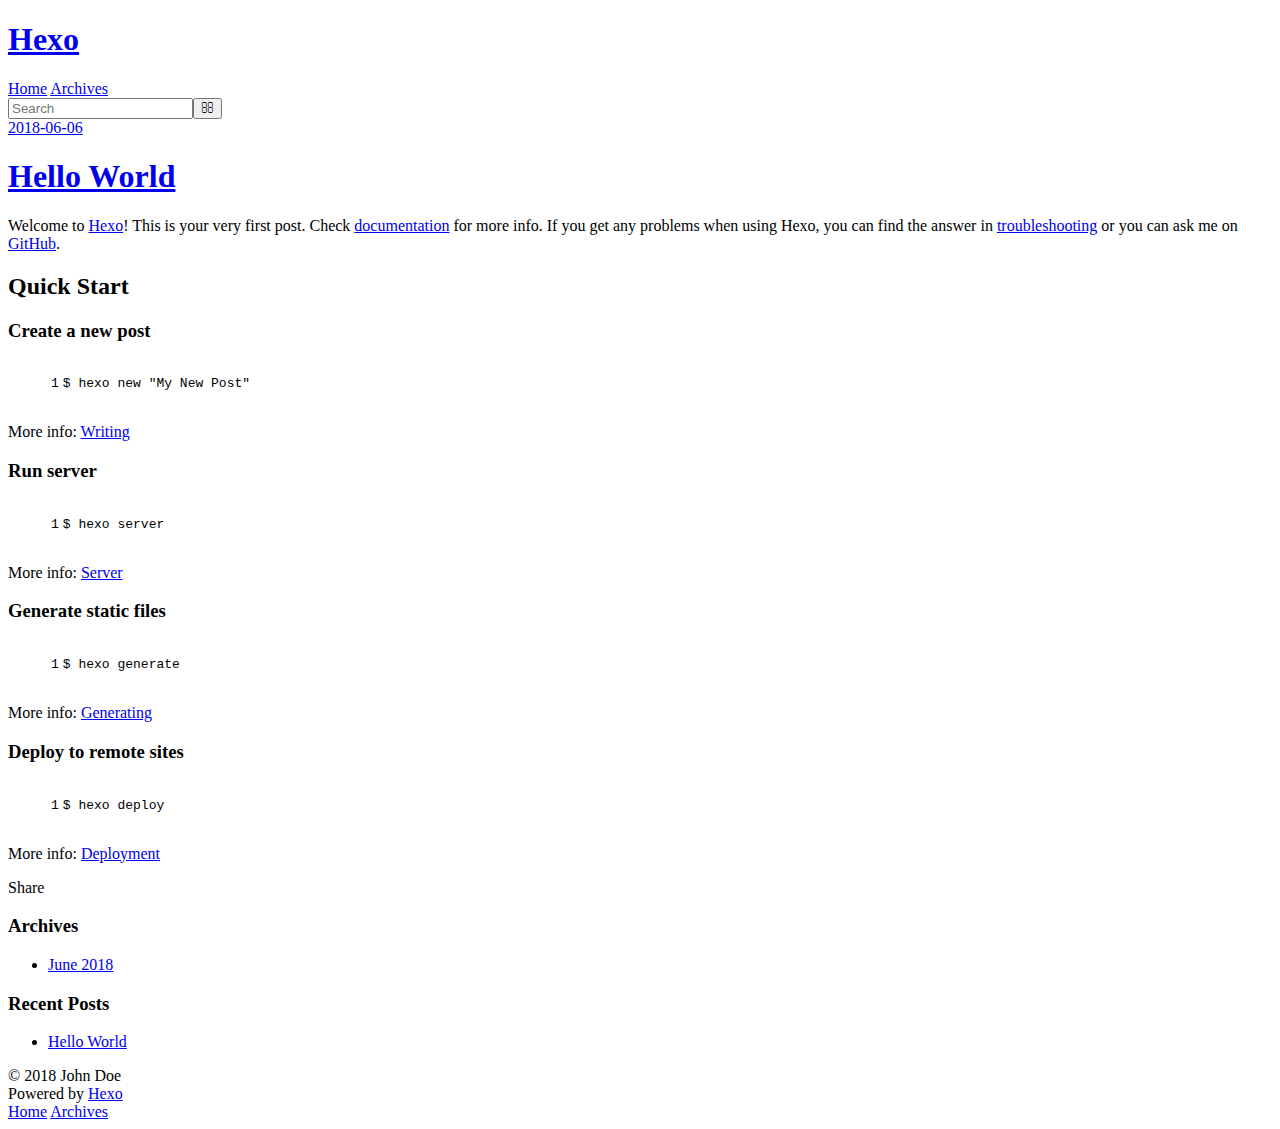
==== commit 52d3fe5a: "Site updated: 2018-06-06 23:40:23" ====
--- a/index.html
+++ b/index.html
@@ -15,7 +15,7 @@
 <meta name="twitter:card" content="summary">
 <meta name="twitter:title" content="Hexo">
   
-    <link rel="alternate" href="/atom.xml" title="Hexo" type="application/atom+xml">
+    <link rel="alternate" href="/blog/atom.xml" title="Hexo" type="application/atom+xml">
   
   
     <link rel="icon" href="/favicon.png">
@@ -23,7 +23,7 @@
   
     <link href="//fonts.googleapis.com/css?family=Source+Code+Pro" rel="stylesheet" type="text/css">
   
-  <link rel="stylesheet" href="/css/style.css">
+  <link rel="stylesheet" href="/blog/css/style.css">
 </head>
 
 <body>
@@ -34,7 +34,7 @@
   <div id="header-outer" class="outer">
     <div id="header-title" class="inner">
       <h1 id="logo-wrap">
-        <a href="/" id="logo">Hexo</a>
+        <a href="/blog/" id="logo">Hexo</a>
       </h1>
       
     </div>
@@ -42,14 +42,14 @@
       <nav id="main-nav">
         <a id="main-nav-toggle" class="nav-icon"></a>
         
-          <a class="main-nav-link" href="/">Home</a>
+          <a class="main-nav-link" href="/blog/">Home</a>
         
-          <a class="main-nav-link" href="/archives">Archives</a>
+          <a class="main-nav-link" href="/blog/archives">Archives</a>
         
       </nav>
       <nav id="sub-nav">
         
-          <a id="nav-rss-link" class="nav-icon" href="/atom.xml" title="RSS Feed"></a>
+          <a id="nav-rss-link" class="nav-icon" href="/blog/atom.xml" title="RSS Feed"></a>
         
         <a id="nav-search-btn" class="nav-icon" title="Search"></a>
       </nav>
@@ -64,7 +64,7 @@
   
     <article id="post-hello-world" class="article article-type-post" itemscope itemprop="blogPost">
   <div class="article-meta">
-    <a href="/2018/06/06/hello-world/" class="article-date">
+    <a href="/blog/2018/06/06/hello-world/" class="article-date">
   <time datetime="2018-06-06T12:05:52.194Z" itemprop="datePublished">2018-06-06</time>
 </a>
     
@@ -76,7 +76,7 @@
         
   
     <h1 itemprop="name">
-      <a class="article-title" href="/2018/06/06/hello-world/">Hello World</a>
+      <a class="article-title" href="/blog/2018/06/06/hello-world/">Hello World</a>
     </h1>
   
 
@@ -97,7 +97,7 @@
       
     </div>
     <footer class="article-footer">
-      <a data-url="http://yoursite.com/2018/06/06/hello-world/" data-id="cji36cm100000dwvizi2bdu7g" class="article-share-link">Share</a>
+      <a data-url="http://yoursite.com/2018/06/06/hello-world/" data-id="cji387bf60000l8viuc7ktrd3" class="article-share-link">Share</a>
       
       
     </footer>
@@ -125,7 +125,7 @@
   <div class="widget-wrap">
     <h3 class="widget-title">Archives</h3>
     <div class="widget">
-      <ul class="archive-list"><li class="archive-list-item"><a class="archive-list-link" href="/archives/2018/06/">June 2018</a></li></ul>
+      <ul class="archive-list"><li class="archive-list-item"><a class="archive-list-link" href="/blog/archives/2018/06/">June 2018</a></li></ul>
     </div>
   </div>
 
@@ -138,7 +138,7 @@
       <ul>
         
           <li>
-            <a href="/2018/06/06/hello-world/">Hello World</a>
+            <a href="/blog/2018/06/06/hello-world/">Hello World</a>
           </li>
         
       </ul>
@@ -161,9 +161,9 @@
     </div>
     <nav id="mobile-nav">
   
-    <a href="/" class="mobile-nav-link">Home</a>
+    <a href="/blog/" class="mobile-nav-link">Home</a>
   
-    <a href="/archives" class="mobile-nav-link">Archives</a>
+    <a href="/blog/archives" class="mobile-nav-link">Archives</a>
   
 </nav>
     
@@ -171,11 +171,11 @@
 <script src="//ajax.googleapis.com/ajax/libs/jquery/2.0.3/jquery.min.js"></script>
 
 
-  <link rel="stylesheet" href="/fancybox/jquery.fancybox.css">
-  <script src="/fancybox/jquery.fancybox.pack.js"></script>
+  <link rel="stylesheet" href="/blog/fancybox/jquery.fancybox.css">
+  <script src="/blog/fancybox/jquery.fancybox.pack.js"></script>
 
 
-<script src="/js/script.js"></script>
+<script src="/blog/js/script.js"></script>
 
 
 
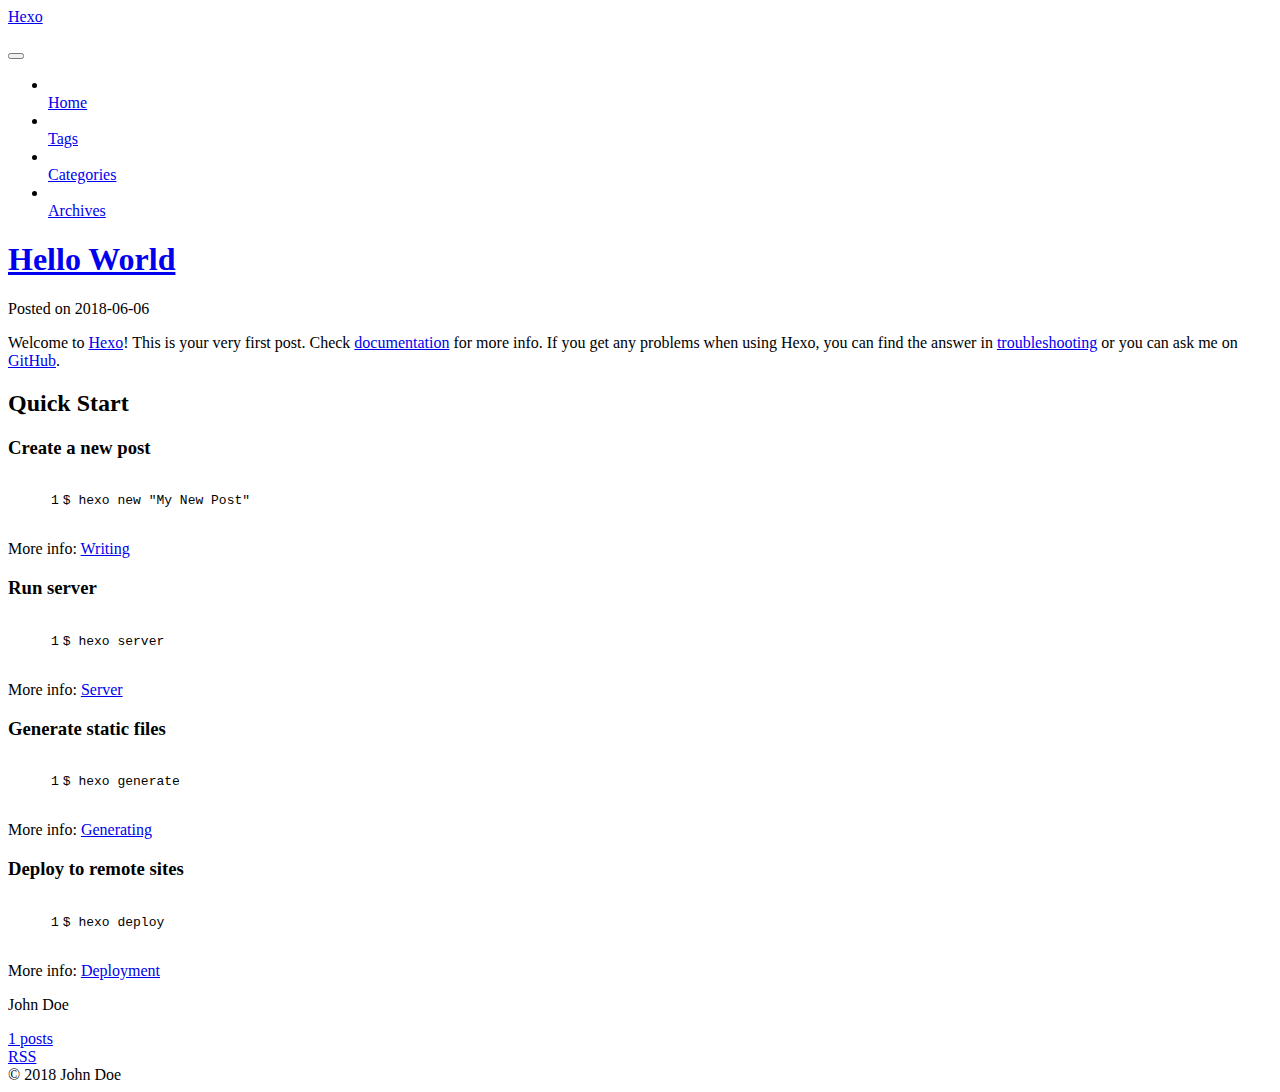
==== commit 3fd47f0a: "Site updated: 2018-06-07 00:31:07" ====
--- a/index.html
+++ b/index.html
@@ -1,90 +1,328 @@
 <!DOCTYPE html>
-<html>
+
+
+
+  
+
+
+<html class="theme-next muse use-motion" lang="">
 <head>
-  <meta charset="utf-8">
-  
-
-  
-  <title>Hexo</title>
-  <meta name="viewport" content="width=device-width, initial-scale=1, maximum-scale=1">
-  <meta property="og:type" content="website">
+  <meta charset="UTF-8"/>
+<meta http-equiv="X-UA-Compatible" content="IE=edge" />
+<meta name="viewport" content="width=device-width, initial-scale=1, maximum-scale=1"/>
+<meta name="theme-color" content="#222">
+
+
+
+
+
+
+
+
+
+<meta http-equiv="Cache-Control" content="no-transform" />
+<meta http-equiv="Cache-Control" content="no-siteapp" />
+
+
+
+
+
+
+
+
+
+
+
+
+
+
+
+
+  
+  
+  <link href="/Tong/lib/fancybox/source/jquery.fancybox.css?v=2.1.5" rel="stylesheet" type="text/css" />
+
+
+
+
+
+
+
+<link href="/Tong/lib/font-awesome/css/font-awesome.min.css?v=4.6.2" rel="stylesheet" type="text/css" />
+
+<link href="/Tong/css/main.css?v=5.1.4" rel="stylesheet" type="text/css" />
+
+
+  <link rel="apple-touch-icon" sizes="180x180" href="/Tong/images/apple-touch-icon-next.png?v=5.1.4">
+
+
+  <link rel="icon" type="image/png" sizes="32x32" href="/Tong/images/favicon-32x32-next.png?v=5.1.4">
+
+
+  <link rel="icon" type="image/png" sizes="16x16" href="/Tong/images/favicon-16x16-next.png?v=5.1.4">
+
+
+  <link rel="mask-icon" href="/Tong/images/logo.svg?v=5.1.4" color="#222">
+
+
+
+
+
+  <meta name="keywords" content="Hexo, NexT" />
+
+
+
+
+
+  <link rel="alternate" href="/Tong/atom.xml" title="Hexo" type="application/atom+xml" />
+
+
+
+
+
+
+<meta property="og:type" content="website">
 <meta property="og:title" content="Hexo">
-<meta property="og:url" content="http://yoursite.com/index.html">
+<meta property="og:url" content="https://yongjianzheng.github.io/Tong/index.html">
 <meta property="og:site_name" content="Hexo">
 <meta property="og:locale" content="default">
 <meta name="twitter:card" content="summary">
 <meta name="twitter:title" content="Hexo">
-  
-    <link rel="alternate" href="/blog/atom.xml" title="Hexo" type="application/atom+xml">
-  
-  
-    <link rel="icon" href="/favicon.png">
-  
-  
-    <link href="//fonts.googleapis.com/css?family=Source+Code+Pro" rel="stylesheet" type="text/css">
-  
-  <link rel="stylesheet" href="/blog/css/style.css">
+
+
+
+<script type="text/javascript" id="hexo.configurations">
+  var NexT = window.NexT || {};
+  var CONFIG = {
+    root: '/Tong/',
+    scheme: 'Muse',
+    version: '5.1.4',
+    sidebar: {"position":"left","display":"post","offset":12,"b2t":false,"scrollpercent":false,"onmobile":false},
+    fancybox: true,
+    tabs: true,
+    motion: {"enable":true,"async":false,"transition":{"post_block":"fadeIn","post_header":"slideDownIn","post_body":"slideDownIn","coll_header":"slideLeftIn","sidebar":"slideUpIn"}},
+    duoshuo: {
+      userId: '0',
+      author: 'Author'
+    },
+    algolia: {
+      applicationID: '',
+      apiKey: '',
+      indexName: '',
+      hits: {"per_page":10},
+      labels: {"input_placeholder":"Search for Posts","hits_empty":"We didn't find any results for the search: ${query}","hits_stats":"${hits} results found in ${time} ms"}
+    }
+  };
+</script>
+
+
+
+  <link rel="canonical" href="https://yongjianzheng.github.io/Tong/"/>
+
+
+
+
+
+  <title>Hexo</title>
+  
+
+
+
+
+
+
+
+
 </head>
 
-<body>
-  <div id="container">
-    <div id="wrap">
-      <header id="header">
-  <div id="banner"></div>
-  <div id="header-outer" class="outer">
-    <div id="header-title" class="inner">
-      <h1 id="logo-wrap">
-        <a href="/blog/" id="logo">Hexo</a>
-      </h1>
-      
+<body itemscope itemtype="http://schema.org/WebPage" lang="default">
+
+  
+  
+    
+  
+
+  <div class="container sidebar-position-left 
+  page-home">
+    <div class="headband"></div>
+
+    <header id="header" class="header" itemscope itemtype="http://schema.org/WPHeader">
+      <div class="header-inner"><div class="site-brand-wrapper">
+  <div class="site-meta ">
+    
+
+    <div class="custom-logo-site-title">
+      <a href="/Tong/"  class="brand" rel="start">
+        <span class="logo-line-before"><i></i></span>
+        <span class="site-title">Hexo</span>
+        <span class="logo-line-after"><i></i></span>
+      </a>
     </div>
-    <div id="header-inner" class="inner">
-      <nav id="main-nav">
-        <a id="main-nav-toggle" class="nav-icon"></a>
-        
-          <a class="main-nav-link" href="/blog/">Home</a>
-        
-          <a class="main-nav-link" href="/blog/archives">Archives</a>
-        
-      </nav>
-      <nav id="sub-nav">
-        
-          <a id="nav-rss-link" class="nav-icon" href="/blog/atom.xml" title="RSS Feed"></a>
-        
-        <a id="nav-search-btn" class="nav-icon" title="Search"></a>
-      </nav>
-      <div id="search-form-wrap">
-        <form action="//google.com/search" method="get" accept-charset="UTF-8" class="search-form"><input type="search" name="q" class="search-form-input" placeholder="Search"><button type="submit" class="search-form-submit">&#xF002;</button><input type="hidden" name="sitesearch" value="http://yoursite.com"></form>
-      </div>
-    </div>
+      
+        <p class="site-subtitle"></p>
+      
   </div>
-</header>
-      <div class="outer">
-        <section id="main">
-  
-    <article id="post-hello-world" class="article article-type-post" itemscope itemprop="blogPost">
-  <div class="article-meta">
-    <a href="/blog/2018/06/06/hello-world/" class="article-date">
-  <time datetime="2018-06-06T12:05:52.194Z" itemprop="datePublished">2018-06-06</time>
-</a>
-    
+
+  <div class="site-nav-toggle">
+    <button>
+      <span class="btn-bar"></span>
+      <span class="btn-bar"></span>
+      <span class="btn-bar"></span>
+    </button>
   </div>
-  <div class="article-inner">
-    
-    
-      <header class="article-header">
-        
-  
-    <h1 itemprop="name">
-      <a class="article-title" href="/blog/2018/06/06/hello-world/">Hello World</a>
-    </h1>
-  
-
+</div>
+
+<nav class="site-nav">
+  
+
+  
+    <ul id="menu" class="menu">
+      
+        
+        <li class="menu-item menu-item-home">
+          <a href="/Tong/" rel="section">
+            
+              <i class="menu-item-icon fa fa-fw fa-home"></i> <br />
+            
+            Home
+          </a>
+        </li>
+      
+        
+        <li class="menu-item menu-item-tags">
+          <a href="/Tong/tags/" rel="section">
+            
+              <i class="menu-item-icon fa fa-fw fa-tags"></i> <br />
+            
+            Tags
+          </a>
+        </li>
+      
+        
+        <li class="menu-item menu-item-categories">
+          <a href="/Tong/categories/" rel="section">
+            
+              <i class="menu-item-icon fa fa-fw fa-th"></i> <br />
+            
+            Categories
+          </a>
+        </li>
+      
+        
+        <li class="menu-item menu-item-archives">
+          <a href="/Tong/archives/" rel="section">
+            
+              <i class="menu-item-icon fa fa-fw fa-archive"></i> <br />
+            
+            Archives
+          </a>
+        </li>
+      
+
+      
+    </ul>
+  
+
+  
+</nav>
+
+
+
+ </div>
+    </header>
+
+    <main id="main" class="main">
+      <div class="main-inner">
+        <div class="content-wrap">
+          <div id="content" class="content">
+            
+  <section id="posts" class="posts-expand">
+    
+      
+
+  
+
+  
+  
+  
+
+  <article class="post post-type-normal" itemscope itemtype="http://schema.org/Article">
+  
+  
+  
+  <div class="post-block">
+    <link itemprop="mainEntityOfPage" href="https://yongjianzheng.github.io/Tong/Tong/2018/06/06/hello-world/">
+
+    <span hidden itemprop="author" itemscope itemtype="http://schema.org/Person">
+      <meta itemprop="name" content="John Doe">
+      <meta itemprop="description" content="">
+      <meta itemprop="image" content="/Tong/images/avatar.gif">
+    </span>
+
+    <span hidden itemprop="publisher" itemscope itemtype="http://schema.org/Organization">
+      <meta itemprop="name" content="Hexo">
+    </span>
+
+    
+      <header class="post-header">
+
+        
+        
+          <h1 class="post-title" itemprop="name headline">
+                
+                <a class="post-title-link" href="/Tong/2018/06/06/hello-world/" itemprop="url">Hello World</a></h1>
+        
+
+        <div class="post-meta">
+          <span class="post-time">
+            
+              <span class="post-meta-item-icon">
+                <i class="fa fa-calendar-o"></i>
+              </span>
+              
+                <span class="post-meta-item-text">Posted on</span>
+              
+              <time title="Post created" itemprop="dateCreated datePublished" datetime="2018-06-06T20:05:52+08:00">
+                2018-06-06
+              </time>
+            
+
+            
+
+            
+          </span>
+
+          
+
+          
+            
+          
+
+          
+          
+
+          
+
+          
+
+          
+
+        </div>
       </header>
     
-    <div class="article-entry" itemprop="articleBody">
-      
-        <p>Welcome to <a href="https://hexo.io/" target="_blank" rel="noopener">Hexo</a>! This is your very first post. Check <a href="https://hexo.io/docs/" target="_blank" rel="noopener">documentation</a> for more info. If you get any problems when using Hexo, you can find the answer in <a href="https://hexo.io/docs/troubleshooting.html" target="_blank" rel="noopener">troubleshooting</a> or you can ask me on <a href="https://github.com/hexojs/hexo/issues" target="_blank" rel="noopener">GitHub</a>.</p>
+
+    
+    
+    
+    <div class="post-body" itemprop="articleBody">
+
+      
+      
+
+      
+        
+          
+            <p>Welcome to <a href="https://hexo.io/" target="_blank" rel="noopener">Hexo</a>! This is your very first post. Check <a href="https://hexo.io/docs/" target="_blank" rel="noopener">documentation</a> for more info. If you get any problems when using Hexo, you can find the answer in <a href="https://hexo.io/docs/troubleshooting.html" target="_blank" rel="noopener">troubleshooting</a> or you can ask me on <a href="https://github.com/hexojs/hexo/issues" target="_blank" rel="noopener">GitHub</a>.</p>
 <h2 id="Quick-Start"><a href="#Quick-Start" class="headerlink" title="Quick Start"></a>Quick Start</h2><h3 id="Create-a-new-post"><a href="#Create-a-new-post" class="headerlink" title="Create a new post"></a>Create a new post</h3><figure class="highlight bash"><table><tr><td class="gutter"><pre><span class="line">1</span><br></pre></td><td class="code"><pre><span class="line">$ hexo new <span class="string">"My New Post"</span></span><br></pre></td></tr></table></figure>
 <p>More info: <a href="https://hexo.io/docs/writing.html" target="_blank" rel="noopener">Writing</a></p>
 <h3 id="Run-server"><a href="#Run-server" class="headerlink" title="Run server"></a>Run server</h3><figure class="highlight bash"><table><tr><td class="gutter"><pre><span class="line">1</span><br></pre></td><td class="code"><pre><span class="line">$ hexo server</span><br></pre></td></tr></table></figure>
@@ -94,91 +332,308 @@
 <h3 id="Deploy-to-remote-sites"><a href="#Deploy-to-remote-sites" class="headerlink" title="Deploy to remote sites"></a>Deploy to remote sites</h3><figure class="highlight bash"><table><tr><td class="gutter"><pre><span class="line">1</span><br></pre></td><td class="code"><pre><span class="line">$ hexo deploy</span><br></pre></td></tr></table></figure>
 <p>More info: <a href="https://hexo.io/docs/deployment.html" target="_blank" rel="noopener">Deployment</a></p>
 
+          
+        
       
     </div>
-    <footer class="article-footer">
-      <a data-url="http://yoursite.com/2018/06/06/hello-world/" data-id="cji387bf60000l8viuc7ktrd3" class="article-share-link">Share</a>
-      
+    
+    
+    
+
+    
+
+    
+
+    
+
+    <footer class="post-footer">
+      
+
+      
+
+      
+
+      
+      
+        <div class="post-eof"></div>
       
     </footer>
   </div>
   
-</article>
-
-
-  
-
-
-</section>
-        
-          <aside id="sidebar">
-  
-    
-
-  
-    
-
-  
-    
-  
-    
-  <div class="widget-wrap">
-    <h3 class="widget-title">Archives</h3>
-    <div class="widget">
-      <ul class="archive-list"><li class="archive-list-item"><a class="archive-list-link" href="/blog/archives/2018/06/">June 2018</a></li></ul>
+  
+  
+  </article>
+
+
+    
+  </section>
+
+  
+
+
+          </div>
+          
+
+
+          
+
+        </div>
+        
+          
+  
+  <div class="sidebar-toggle">
+    <div class="sidebar-toggle-line-wrap">
+      <span class="sidebar-toggle-line sidebar-toggle-line-first"></span>
+      <span class="sidebar-toggle-line sidebar-toggle-line-middle"></span>
+      <span class="sidebar-toggle-line sidebar-toggle-line-last"></span>
     </div>
   </div>
 
-
-  
-    
-  <div class="widget-wrap">
-    <h3 class="widget-title">Recent Posts</h3>
-    <div class="widget">
-      <ul>
-        
-          <li>
-            <a href="/blog/2018/06/06/hello-world/">Hello World</a>
-          </li>
-        
-      </ul>
+  <aside id="sidebar" class="sidebar">
+    
+    <div class="sidebar-inner">
+
+      
+
+      
+
+      <section class="site-overview-wrap sidebar-panel sidebar-panel-active">
+        <div class="site-overview">
+          <div class="site-author motion-element" itemprop="author" itemscope itemtype="http://schema.org/Person">
+            
+              <p class="site-author-name" itemprop="name">John Doe</p>
+              <p class="site-description motion-element" itemprop="description"></p>
+          </div>
+
+          <nav class="site-state motion-element">
+
+            
+              <div class="site-state-item site-state-posts">
+              
+                <a href="/Tong/archives/">
+              
+                  <span class="site-state-item-count">1</span>
+                  <span class="site-state-item-name">posts</span>
+                </a>
+              </div>
+            
+
+            
+
+            
+
+          </nav>
+
+          
+            <div class="feed-link motion-element">
+              <a href="/Tong/atom.xml" rel="alternate">
+                <i class="fa fa-rss"></i>
+                RSS
+              </a>
+            </div>
+          
+
+          
+
+          
+          
+
+          
+          
+
+          
+
+        </div>
+      </section>
+
+      
+
+      
+
     </div>
+  </aside>
+
+
+        
+      </div>
+    </main>
+
+    <footer id="footer" class="footer">
+      <div class="footer-inner">
+        <div class="copyright">&copy; <span itemprop="copyrightYear">2018</span>
+  <span class="with-love">
+    <i class="fa fa-user"></i>
+  </span>
+  <span class="author" itemprop="copyrightHolder">John Doe</span>
+
+  
+</div>
+
+
+
+
+
+
+
+
+
+        
+
+
+
+
+
+
+
+        
+      </div>
+    </footer>
+
+    
+      <div class="back-to-top">
+        <i class="fa fa-arrow-up"></i>
+        
+      </div>
+    
+
+    
+
   </div>
 
   
-</aside>
-        
-      </div>
-      <footer id="footer">
-  
-  <div class="outer">
-    <div id="footer-info" class="inner">
-      &copy; 2018 John Doe<br>
-      Powered by <a href="http://hexo.io/" target="_blank">Hexo</a>
-    </div>
-  </div>
-</footer>
-    </div>
-    <nav id="mobile-nav">
-  
-    <a href="/blog/" class="mobile-nav-link">Home</a>
-  
-    <a href="/blog/archives" class="mobile-nav-link">Archives</a>
-  
-</nav>
-    
-
-<script src="//ajax.googleapis.com/ajax/libs/jquery/2.0.3/jquery.min.js"></script>
-
-
-  <link rel="stylesheet" href="/blog/fancybox/jquery.fancybox.css">
-  <script src="/blog/fancybox/jquery.fancybox.pack.js"></script>
-
-
-<script src="/blog/js/script.js"></script>
-
-
-
-  </div>
+
+<script type="text/javascript">
+  if (Object.prototype.toString.call(window.Promise) !== '[object Function]') {
+    window.Promise = null;
+  }
+</script>
+
+
+
+
+
+
+
+
+
+  
+
+
+
+
+
+
+
+
+
+
+
+
+  
+  
+    <script type="text/javascript" src="/Tong/lib/jquery/index.js?v=2.1.3"></script>
+  
+
+  
+  
+    <script type="text/javascript" src="/Tong/lib/fastclick/lib/fastclick.min.js?v=1.0.6"></script>
+  
+
+  
+  
+    <script type="text/javascript" src="/Tong/lib/jquery_lazyload/jquery.lazyload.js?v=1.9.7"></script>
+  
+
+  
+  
+    <script type="text/javascript" src="/Tong/lib/velocity/velocity.min.js?v=1.2.1"></script>
+  
+
+  
+  
+    <script type="text/javascript" src="/Tong/lib/velocity/velocity.ui.min.js?v=1.2.1"></script>
+  
+
+  
+  
+    <script type="text/javascript" src="/Tong/lib/fancybox/source/jquery.fancybox.pack.js?v=2.1.5"></script>
+  
+
+
+  
+
+
+  <script type="text/javascript" src="/Tong/js/src/utils.js?v=5.1.4"></script>
+
+  <script type="text/javascript" src="/Tong/js/src/motion.js?v=5.1.4"></script>
+
+
+
+  
+  
+
+  
+
+  
+
+
+  <script type="text/javascript" src="/Tong/js/src/bootstrap.js?v=5.1.4"></script>
+
+
+
+  
+
+
+  
+
+
+
+
+	
+
+
+
+
+
+  
+
+
+
+
+
+  
+
+
+
+
+
+
+
+
+
+
+
+
+  
+
+
+
+
+
+  
+
+  
+
+  
+
+  
+  
+
+  
+
+  
+
+  
+
 </body>
-</html>+</html>
